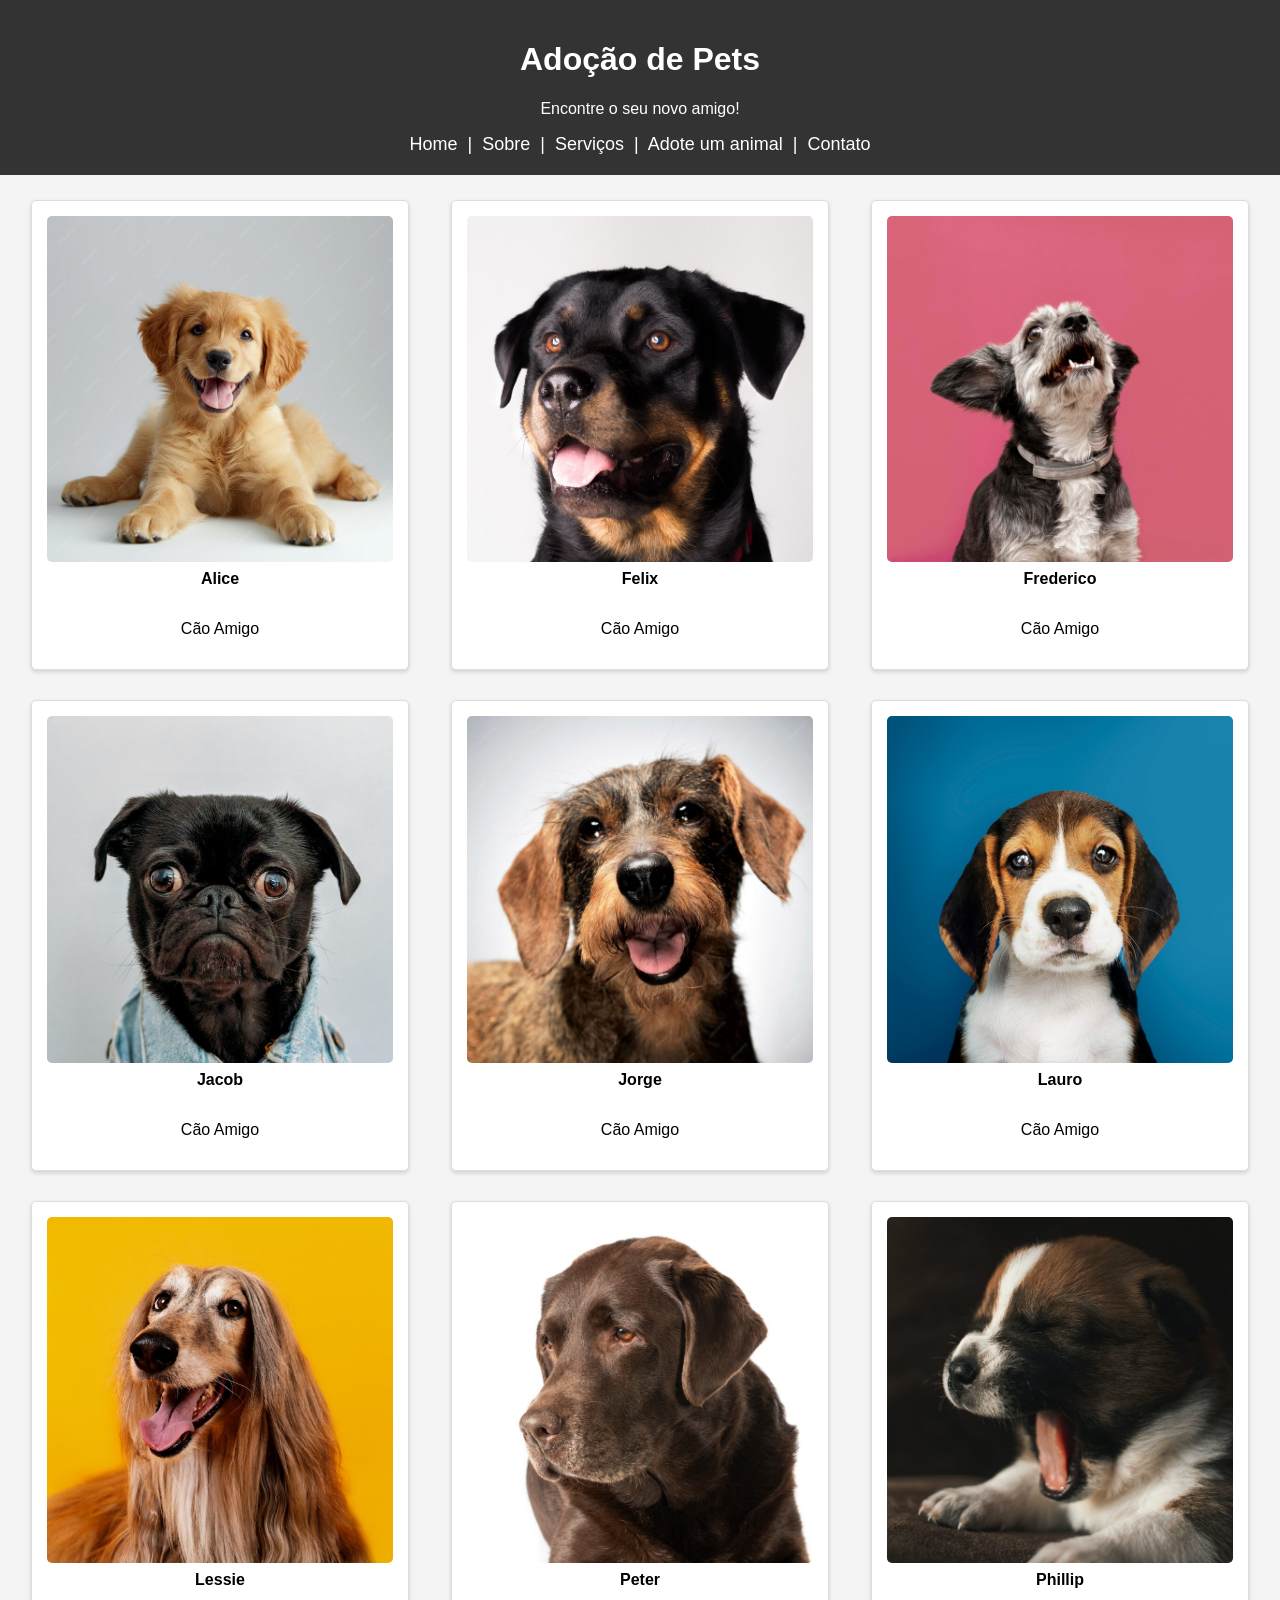
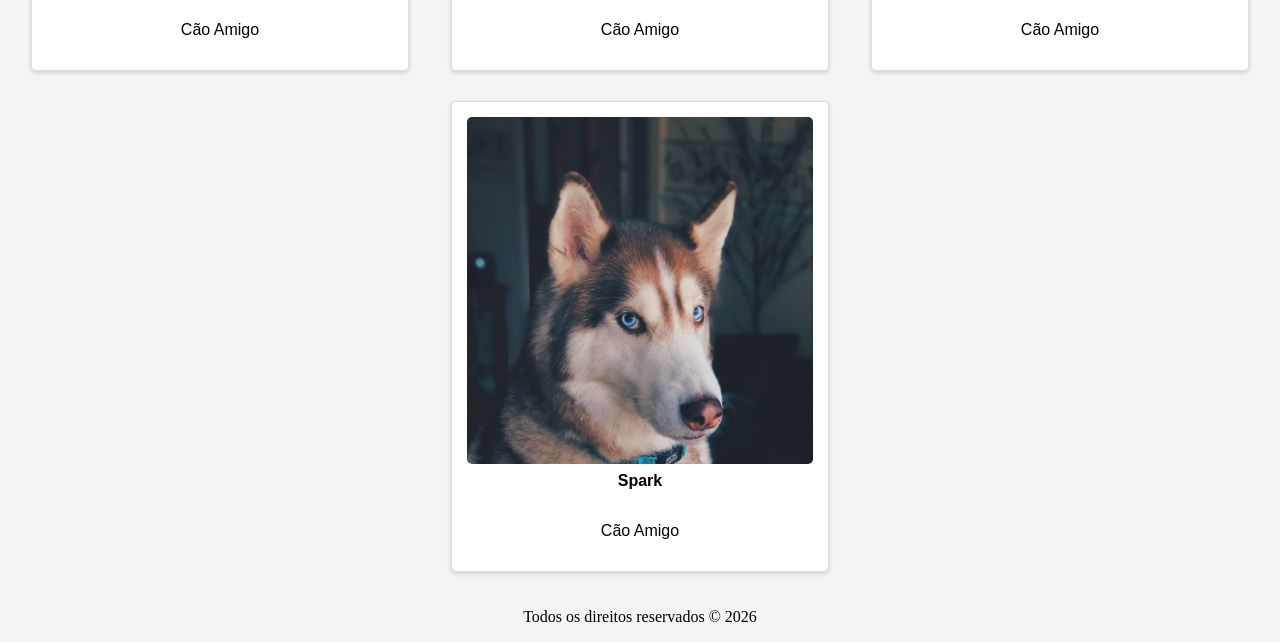
==== Aula 2 - Atividade/adote.html @ 42fcc9b1 "Add files via upload" ====
<!DOCTYPE html>
<html lang="pt-br">
<head>
    <meta charset="UTF-8">
    <meta name="viewport" content="width=device-width, initial-scale=1.0">
    <title>Adoção de Pets</title>
    <style>
        body {
            font-family: Arial;
            background-color: #f4f4f4;
            margin: 0px;
        }

        header {
            text-align: center;
            background-color: #333;
            color: #fff;
            padding: 20px;
        }

        .pet-card {
            background-color: #fff;
            border: 1px solid #ddd;
            border-radius: 5px;
            box-shadow: 0 2px 4px rgba(0, 0, 0, 0.15);
            margin: 15px;
            padding: 15px;
            width: 27.5%;
            display: flex;
            flex-direction: column;
            align-items: center;
        }

        .pet-card img {
            width: 100%;
            border-radius: 5px;
        }

        .pet-card .nome {
            font-weight: bold;
            margin-top: 0.5em;
        }
        .gallery{
            display: flex;
            flex-direction: row;
            justify-content: space-around;
            padding: 5px;
            margin: 5px;
            flex-wrap: wrap;
        }
    </style>
</head>

<body bgcolor="E5E4E2" text="black" link="white" vlink="white" alink="red">
    <header>
        <h1>Adoção de Pets</h1>
        <p>Encontre o seu novo amigo!</p>
        <nav align="center"> 
            <font face="Arial" size="4">
                <a href="./index.html"style="text-decoration:none"> Home </a> &nbsp;|&nbsp;
                <a href="./sobre.html"style="text-decoration:none">Sobre </a> &nbsp;|&nbsp;
                <a href="./servicos.html"style="text-decoration:none"> Serviços </a> &nbsp;|&nbsp;
                <a href="./adote.html" target="_blank" style="text-decoration:none"> Adote um animal </a> &nbsp;|&nbsp;
                <a href="./contato.html" target="_blank" style="text-decoration:none">Contato </a> 
            </font>
        </nav>
    </header>
    <main>
        <div class="gallery">
            <div class="pet-card">
                <img src="./imagens/alice.jpg" alt="">
                <p class="nome">Alice</p>
                <p>Cão Amigo</p>
            </div>
            <div class="pet-card">
                <img src="./imagens/felix.jpg" alt="">
                <p class="nome">Felix</p>
                <p>Cão Amigo</p>
            </div>
            <div class="pet-card">
                <img src="./imagens/frederico.jpg" alt="">
                <p class="nome">Frederico</p>
                <p>Cão Amigo</p>
            </div>
            <div class="pet-card">
                <img src="./imagens/jacob.jpg" alt="">
                <p class="nome">Jacob</p>
                <p>Cão Amigo</p>
            </div>
            <div class="pet-card">
                <img src="./imagens/jorge.jpg" alt="">
                <p class="nome">Jorge</p>
                <p>Cão Amigo</p>
            </div>
            <div class="pet-card">
                <img src="./imagens/lauro.jpg" alt="">
                <p class="nome">Lauro</p>
                <p>Cão Amigo</p>
            </div>
            <div class="pet-card">
                <img src="./imagens/lessie.jpg" alt="">
                <p class="nome">Lessie</p>
                <p>Cão Amigo</p>
            </div>
            <div class="pet-card">
                <img src="./imagens/peter.jpg" alt="">
                <p class="nome">Peter</p>
                <p>Cão Amigo</p>
            </div>
            <div class="pet-card">
                <img src="./imagens/phillip.jpg" alt="">
                <p class="nome">Phillip</p>
                <p>Cão Amigo</p>
            </div>
            <div class="pet-card">
                <img src="./imagens/spark.jpg" alt="">
                <p class="nome">Spark</p>
                <p>Cão Amigo</p>
            </div>
        </div>

    </main>
    <footer> 
        <font color="black" size="3" face="Comic Sans MS">
        <p align="center"> Todos os direitos reservados &copy; 2026 </p>
        </font>
    </footer>
</body>

</html>
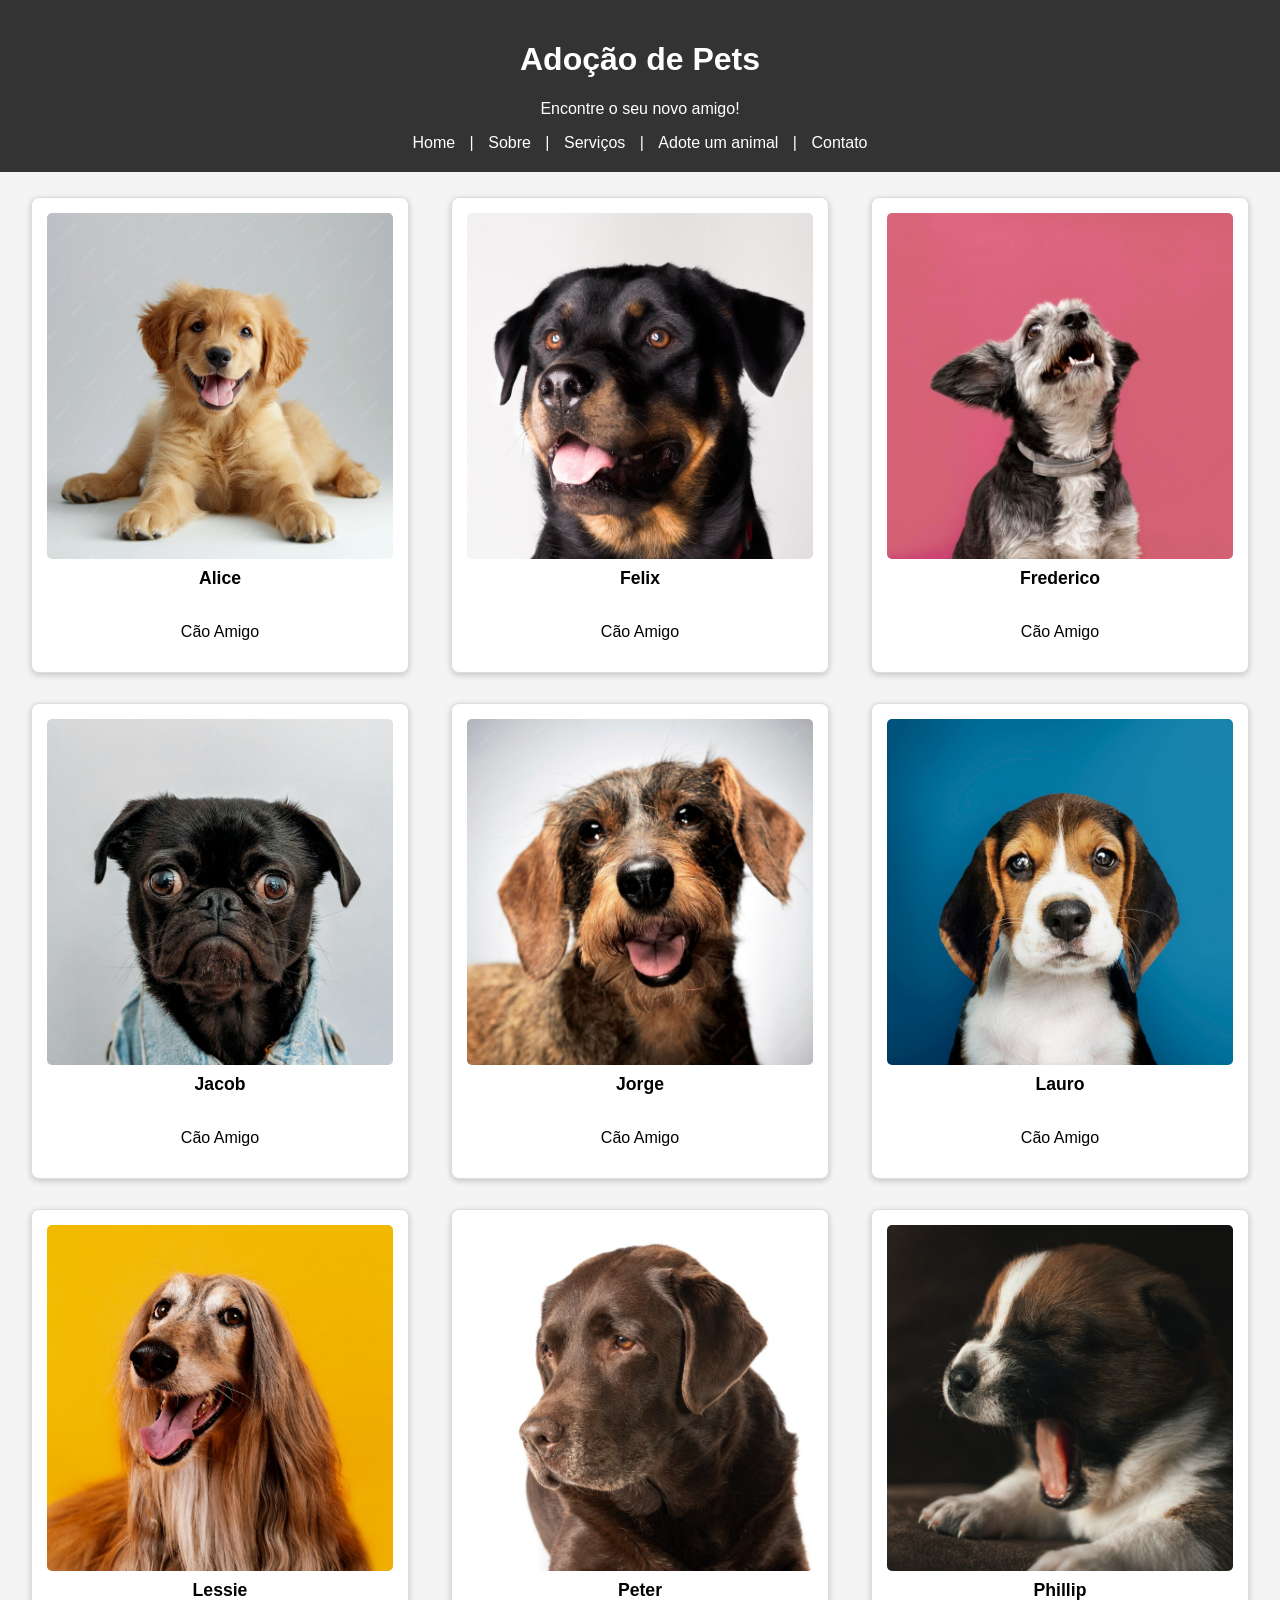
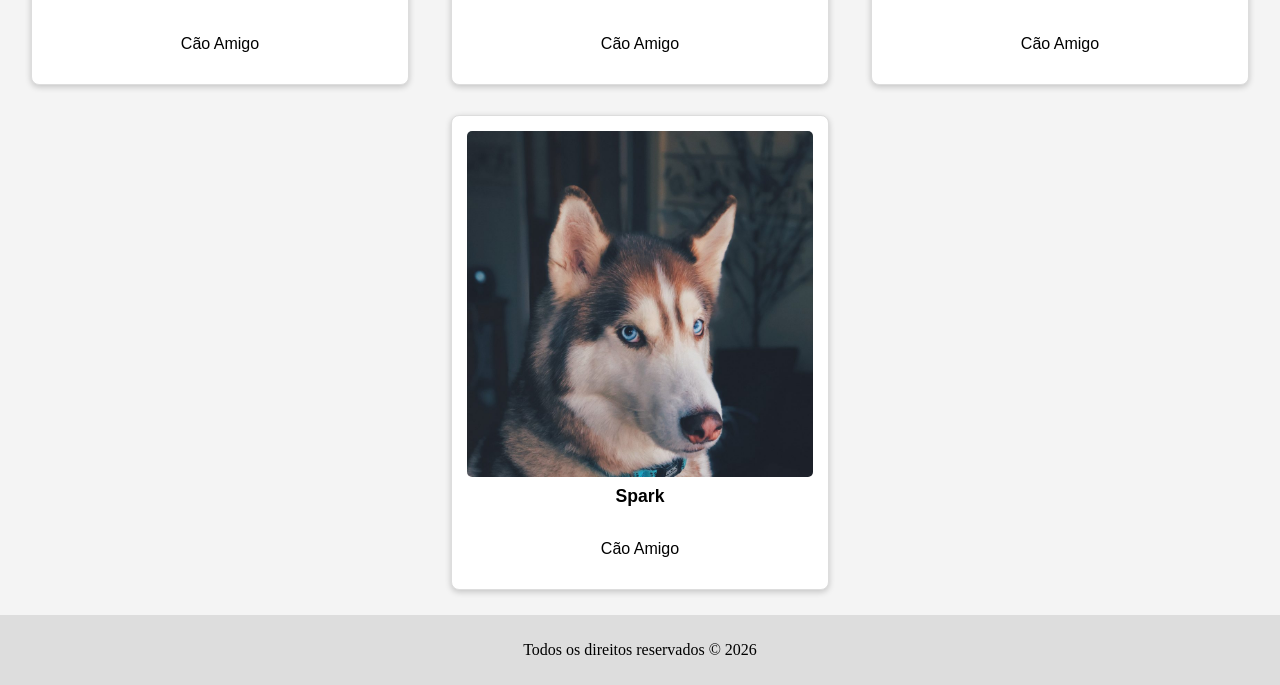
==== commit e6330113: "Refactor adote.html for improved layout and styles Updated styles and structure for better presentat" ====
--- a/Aula 2 - Atividade/adote.html
+++ b/Aula 2 - Atividade/adote.html
@@ -6,9 +6,9 @@
     <title>Adoção de Pets</title>
     <style>
         body {
-            font-family: Arial;
+            font-family: Arial, sans-serif;
             background-color: #f4f4f4;
-            margin: 0px;
+            margin: 0;
         }
 
         header {
@@ -18,17 +18,36 @@
             padding: 20px;
         }
 
+        nav a {
+            color: white;
+            text-decoration: none;
+            margin: 0 10px;
+        }
+
+        .gallery {
+            display: flex;
+            flex-direction: row;
+            justify-content: space-around;
+            padding: 10px;
+            flex-wrap: wrap;
+        }
+
         .pet-card {
             background-color: #fff;
             border: 1px solid #ddd;
-            border-radius: 5px;
-            box-shadow: 0 2px 4px rgba(0, 0, 0, 0.15);
+            border-radius: 8px;
+            box-shadow: 0 2px 6px rgba(0,0,0,0.2);
             margin: 15px;
             padding: 15px;
             width: 27.5%;
             display: flex;
             flex-direction: column;
             align-items: center;
+            transition: transform 0.2s;
+        }
+
+        .pet-card:hover {
+            transform: scale(1.03);
         }
 
         .pet-card img {
@@ -39,92 +58,85 @@
         .pet-card .nome {
             font-weight: bold;
             margin-top: 0.5em;
+            font-size: 1.1em;
         }
-        .gallery{
-            display: flex;
-            flex-direction: row;
-            justify-content: space-around;
-            padding: 5px;
-            margin: 5px;
-            flex-wrap: wrap;
+
+        footer {
+            text-align: center;
+            padding: 10px;
+            background-color: #ddd;
+            font-family: Comic Sans MS;
         }
     </style>
 </head>
-
-<body bgcolor="E5E4E2" text="black" link="white" vlink="white" alink="red">
+<body>
     <header>
         <h1>Adoção de Pets</h1>
         <p>Encontre o seu novo amigo!</p>
-        <nav align="center"> 
-            <font face="Arial" size="4">
-                <a href="./index.html"style="text-decoration:none"> Home </a> &nbsp;|&nbsp;
-                <a href="./sobre.html"style="text-decoration:none">Sobre </a> &nbsp;|&nbsp;
-                <a href="./servicos.html"style="text-decoration:none"> Serviços </a> &nbsp;|&nbsp;
-                <a href="./adote.html" target="_blank" style="text-decoration:none"> Adote um animal </a> &nbsp;|&nbsp;
-                <a href="./contato.html" target="_blank" style="text-decoration:none">Contato </a> 
-            </font>
+        <nav>
+            <a href="./index.html">Home</a> |
+            <a href="./sobre.html">Sobre</a> |
+            <a href="./servicos.html">Serviços</a> |
+            <a href="./adote.html">Adote um animal</a> |
+            <a href="./contato.html">Contato</a>
         </nav>
     </header>
     <main>
         <div class="gallery">
             <div class="pet-card">
-                <img src="./imagens/alice.jpg" alt="">
+                <img src="./imagens/alice.jpg" alt="Alice">
                 <p class="nome">Alice</p>
                 <p>Cão Amigo</p>
             </div>
             <div class="pet-card">
-                <img src="./imagens/felix.jpg" alt="">
+                <img src="./imagens/felix.jpg" alt="Felix">
                 <p class="nome">Felix</p>
                 <p>Cão Amigo</p>
             </div>
             <div class="pet-card">
-                <img src="./imagens/frederico.jpg" alt="">
+                <img src="./imagens/frederico.jpg" alt="Frederico">
                 <p class="nome">Frederico</p>
                 <p>Cão Amigo</p>
             </div>
             <div class="pet-card">
-                <img src="./imagens/jacob.jpg" alt="">
+                <img src="./imagens/jacob.jpg" alt="Jacob">
                 <p class="nome">Jacob</p>
                 <p>Cão Amigo</p>
             </div>
             <div class="pet-card">
-                <img src="./imagens/jorge.jpg" alt="">
+                <img src="./imagens/jorge.jpg" alt="Jorge">
                 <p class="nome">Jorge</p>
                 <p>Cão Amigo</p>
             </div>
             <div class="pet-card">
-                <img src="./imagens/lauro.jpg" alt="">
+                <img src="./imagens/lauro.jpg" alt="Lauro">
                 <p class="nome">Lauro</p>
                 <p>Cão Amigo</p>
             </div>
             <div class="pet-card">
-                <img src="./imagens/lessie.jpg" alt="">
+                <img src="./imagens/lessie.jpg" alt="Lessie">
                 <p class="nome">Lessie</p>
                 <p>Cão Amigo</p>
             </div>
             <div class="pet-card">
-                <img src="./imagens/peter.jpg" alt="">
+                <img src="./imagens/peter.jpg" alt="Peter">
                 <p class="nome">Peter</p>
                 <p>Cão Amigo</p>
             </div>
             <div class="pet-card">
-                <img src="./imagens/phillip.jpg" alt="">
+                <img src="./imagens/phillip.jpg" alt="Phillip">
                 <p class="nome">Phillip</p>
                 <p>Cão Amigo</p>
             </div>
             <div class="pet-card">
-                <img src="./imagens/spark.jpg" alt="">
+                <img src="./imagens/spark.jpg" alt="Spark">
                 <p class="nome">Spark</p>
                 <p>Cão Amigo</p>
             </div>
         </div>
-
     </main>
-    <footer> 
-        <font color="black" size="3" face="Comic Sans MS">
-        <p align="center"> Todos os direitos reservados &copy; 2026 </p>
-        </font>
+    <footer>
+        <p>Todos os direitos reservados &copy; 2026</p>
     </footer>
 </body>
-
-</html>+</html>
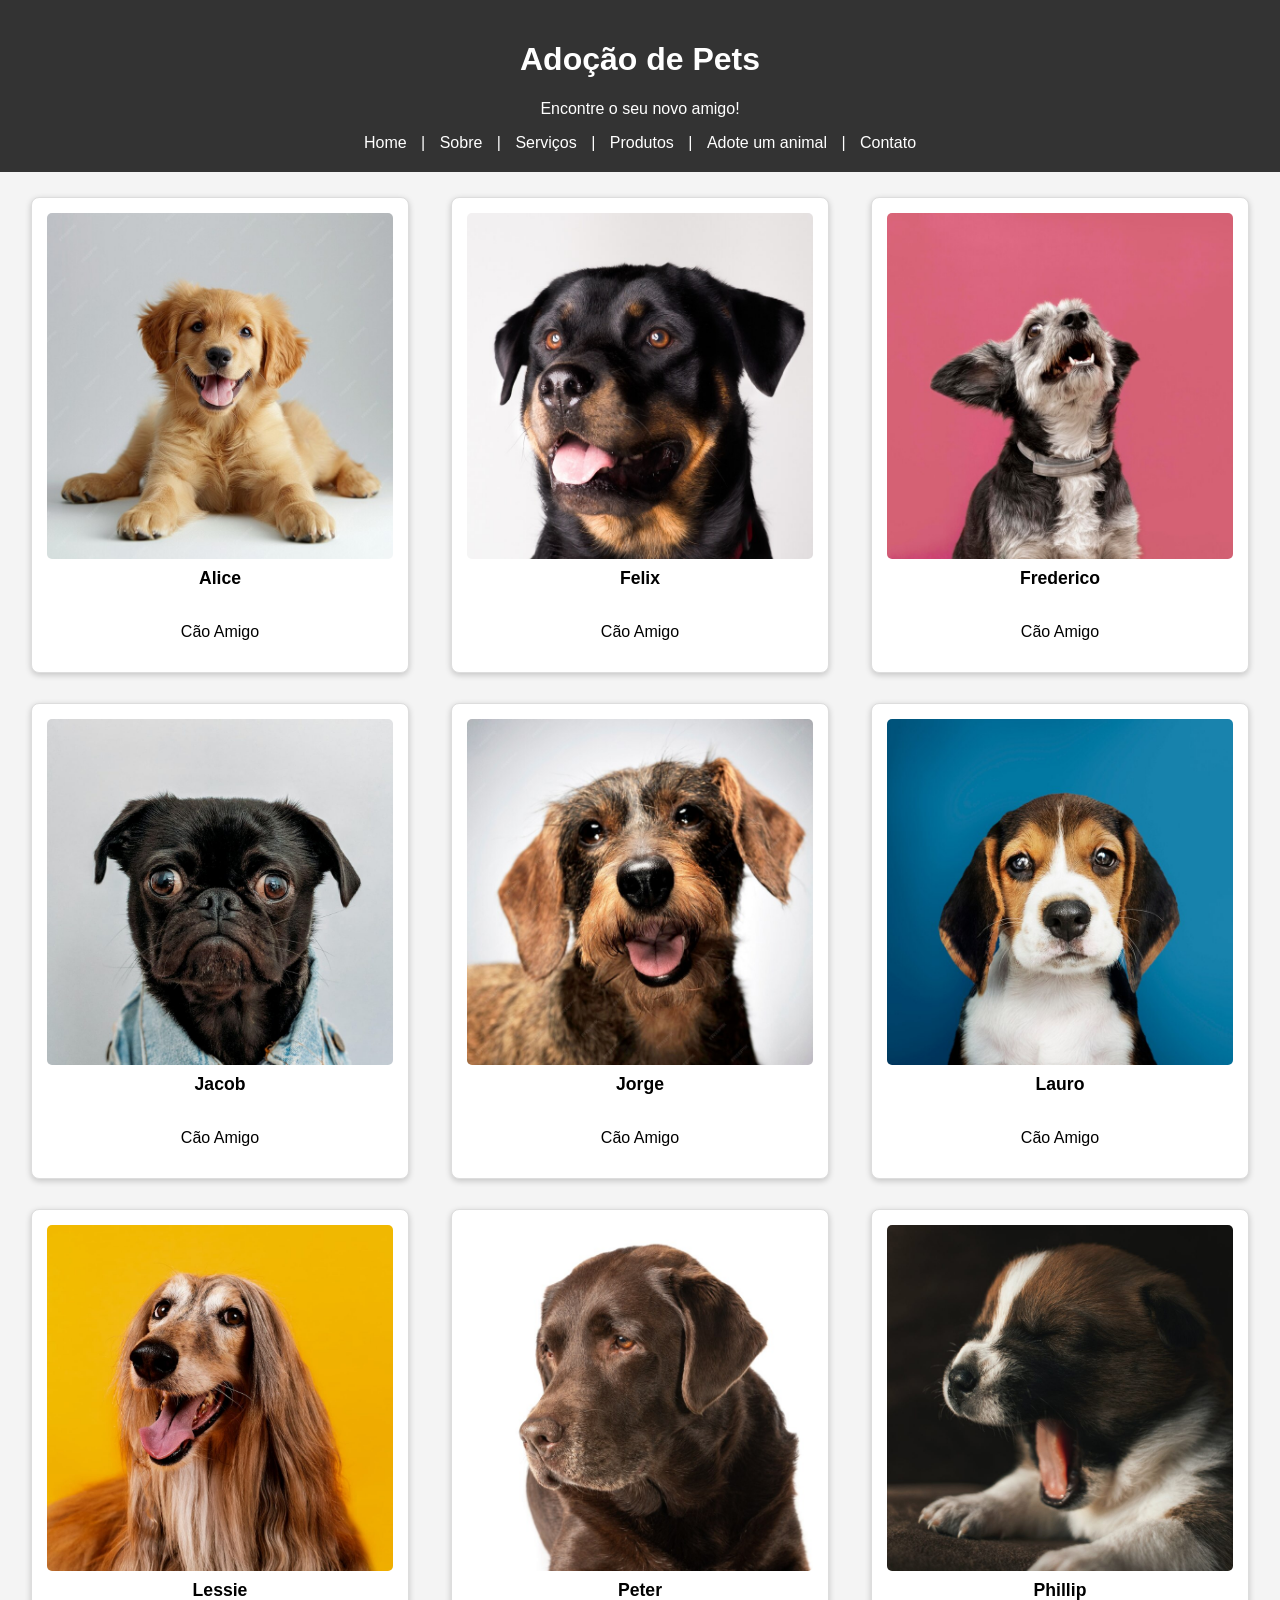
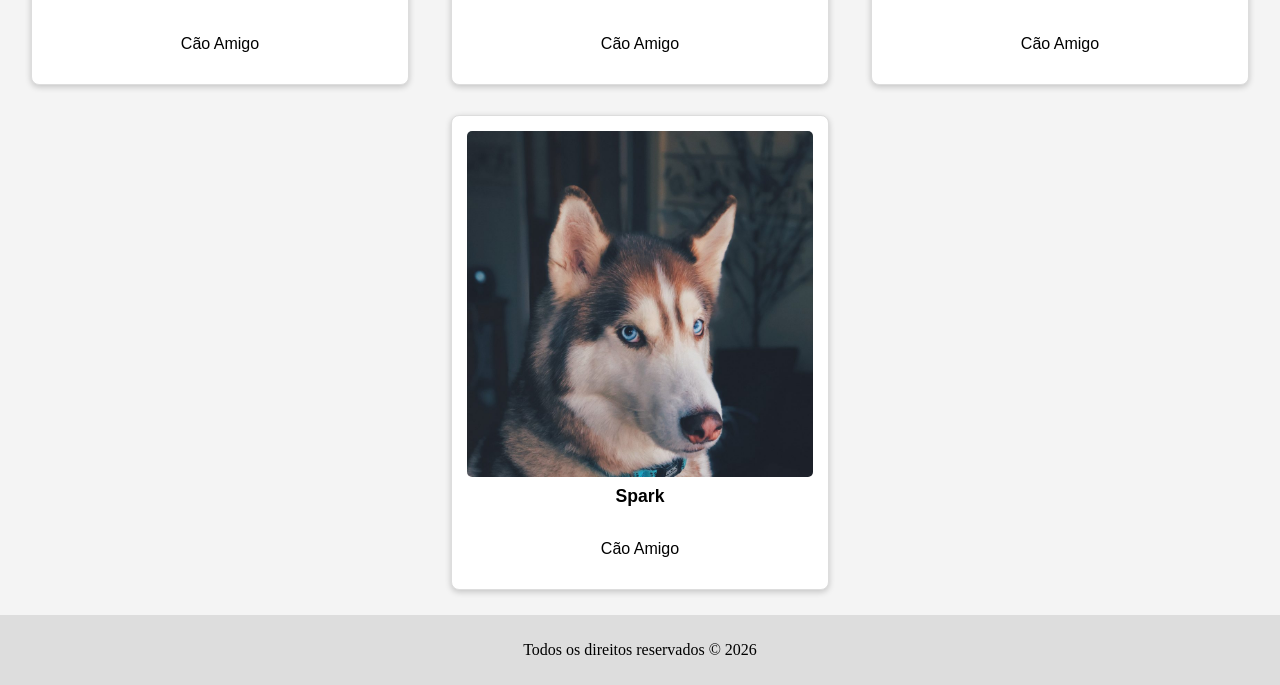
==== commit 0d19558e: "Fix navigation links in adote.html Updated navigation links in the adote.html file." ====
--- a/Aula 2 - Atividade/adote.html
+++ b/Aula 2 - Atividade/adote.html
@@ -77,6 +77,7 @@
             <a href="./index.html">Home</a> |
             <a href="./sobre.html">Sobre</a> |
             <a href="./servicos.html">Serviços</a> |
+            <a href="./produtos.html">Produtos</a> |
             <a href="./adote.html">Adote um animal</a> |
             <a href="./contato.html">Contato</a>
         </nav>
